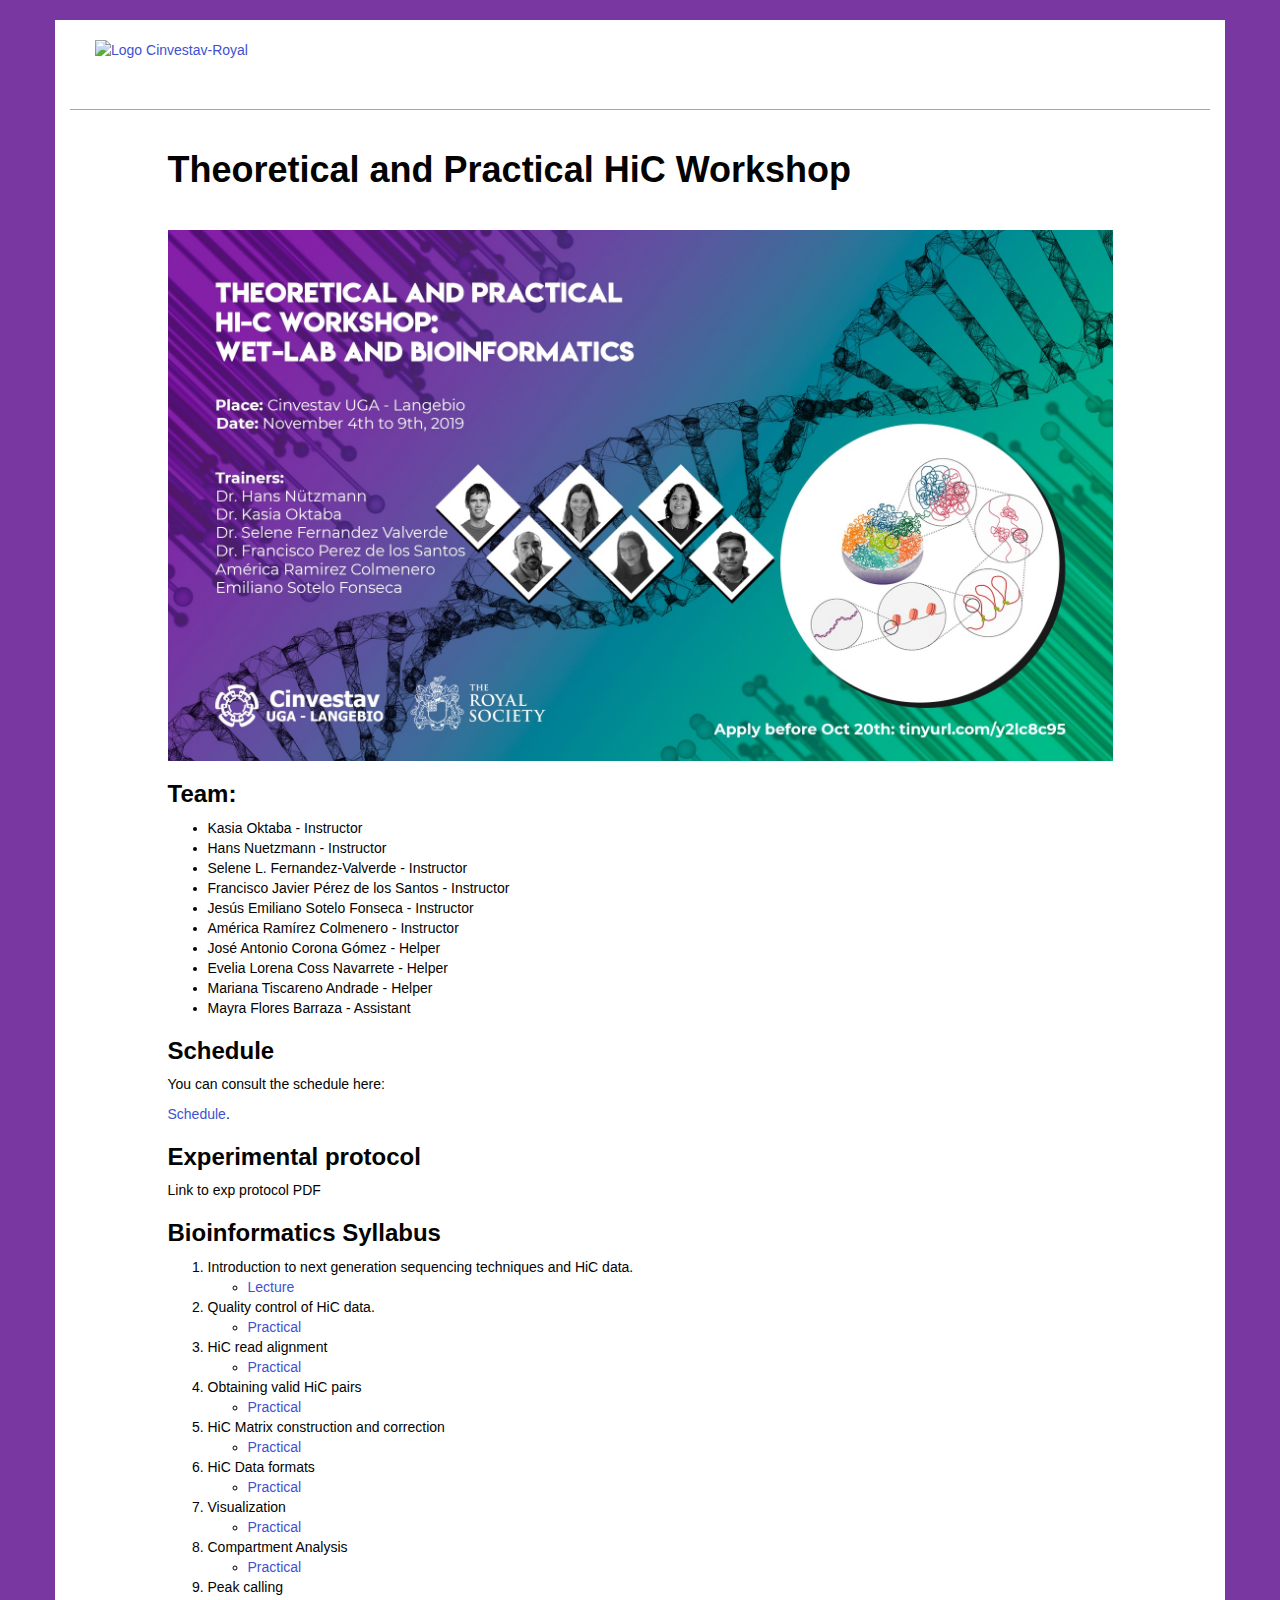
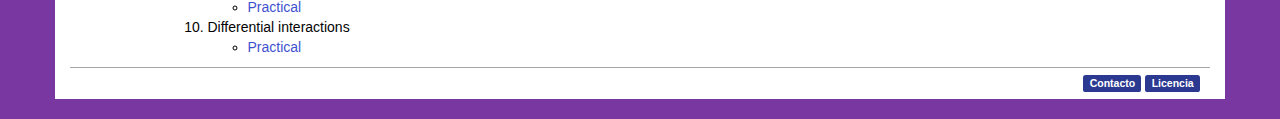
==== index.html @ 0278a22d "First commit" ====
<!DOCTYPE html>
<html>
  <head>
    <meta charset="utf-8">
    <meta name="generator" content="pandoc">
    <title>CABANA Workshop: Theoretical and Practical HiC Workshop</title>
    <link rel="shortcut icon" type="image/x-icon" href="/favicon.ico" />
    <meta name="viewport" content="width=device-width, initial-scale=1.0" />
    <link rel="stylesheet" type="text/css" href="css/bootstrap/bootstrap.css" />
    <link rel="stylesheet" type="text/css" href="css/bootstrap/bootstrap-theme.css" />
    <link rel="stylesheet" type="text/css" href="css/swc.css" />
    <link rel="alternate" type="application/rss+xml" title="PBI - Transcriptomica" href="http://bi.ira.cinvestav.mx:8282/"/>
    <meta charset="UTF-8" />
    <!-- HTML5 shim, for IE6-8 support of HTML5 elements -->
    <!--[if lt IE 9]>
      <script src="http://html5shim.googlecode.com/svn/trunk/html5.js"></script>
    <![endif]-->
  </head>
  <body class="lesson">
    <div class="container card">
      <div class="banner">
        <a href="https://liz-fernandez.github.io/HiC-Langebio/" title="HiC Workshop">
          <img alt="Logo Cinvestav-Royal" src="img/cinvestav_Royal.jpg" />
        </a>
      </div>
      <article>
      <div class="row">
        <div class="col-md-10 col-md-offset-1">
                    <h1 class="title">Theoretical and Practical HiC Workshop</h1>
          <div class="figure">
<img src="img/Flyer_HiC_Workshop.jpg" />

</div>
<h3 id="team">Team:</h3>
<ul>
<li>Kasia Oktaba - Instructor</li>
<li>Hans Nuetzmann - Instructor</li>
<li>Selene L. Fernandez-Valverde - Instructor</li>
<li>Francisco Javier Pérez de los Santos - Instructor</li>
<li>Jesús Emiliano Sotelo Fonseca - Instructor</li>
<li>América Ramírez Colmenero - Instructor</li>
<li>José Antonio Corona Gómez - Helper</li>
<li>Evelia Lorena Coss Navarrete - Helper</li>
<li>Mariana Tiscareno Andrade - Helper</li>
<li>Mayra Flores Barraza - Assistant</li>
</ul>
<h3 id="schedule">Schedule</h3>
<p>You can consult the schedule here:</p>
<p><a href="https://docs.google.com/document/d/1ToIqbE2ANcaL2NIeprm4A3_wXU54vLlRay7s1IzhuKo/edit?usp=sharing">Schedule</a>.</p>
<h3 id="experimental-protocol">Experimental protocol</h3>
<p>Link to exp protocol PDF</p>
<h3 id="bioinformatics-syllabus">Bioinformatics Syllabus</h3>
<ol style="list-style-type: decimal">
<li>Introduction to next generation sequencing techniques and HiC data.
<ul>
<li><a href="">Lecture</a></li>
</ul></li>
<li>Quality control of HiC data.
<ul>
<li><a href="01-quality.html">Practical</a></li>
</ul></li>
<li>HiC read alignment
<ul>
<li><a href="02-mapping.html">Practical</a></li>
</ul></li>
<li>Obtaining valid HiC pairs
<ul>
<li><a href="03-validpairs.html">Practical</a></li>
</ul></li>
<li>HiC Matrix construction and correction
<ul>
<li><a href="04-matrix.html">Practical</a></li>
</ul></li>
<li>HiC Data formats
<ul>
<li><a href="05-hicformats.html">Practical</a></li>
</ul></li>
<li>Visualization
<ul>
<li><a href="06-hicvisualization.html">Practical</a></li>
</ul></li>
<li>Compartment Analysis
<ul>
<li><a href="07-hiccompartments.html">Practical</a></li>
</ul></li>
<li>Peak calling
<ul>
<li><a href="08-peaks.html">Practical</a></li>
</ul></li>
<li>Differential interactions
<ul>
<li><a href="09-diffinteractions.html">Practical</a></li>
</ul></li>
</ol>
<!--
temp 
-->
        </div>
      </div>
      </article>
      <div class="footer">
        <a class="label swc-blue-bg" href="mailto:selene.fernandez.valverde@gmail.com">Contacto</a>
        <a class="label swc-blue-bg" href="LICENSE.html">Licencia</a>
      </div>
    </div>
    <!-- Javascript placed at the end of the document so the pages load faster -->
    <script src="http://software-carpentry.org/v5/js/jquery-1.9.1.min.js"></script>
    <script src="css/bootstrap/bootstrap-js/bootstrap.js"></script>
    <script src='https://cdn.mathjax.org/mathjax/latest/MathJax.js?config=TeX-AMS-MML_HTMLorMML'></script>
  </body>
</html>
---- css/swc.css ----
/* Card is used only at lessons */
div.container.card {
	background-color: white;
}

/* Headings */
h1, h2, h3, h4, h5, h6 {
    font-family: "Open Sans", "Helvetica", "Arial", sans-serif;
    font-weight: bold;
}

h1, h2 {
    margin-top: 40px;
    margin-bottom: 10px;
}

h1.title {
    margin: 40px 0px;
}

h1 a, h2 a, h3 a, h4 a, h5 a, h6 a {
    color: inherit;
}

h2 code, h3 code, h4 code, h5 code, h6 code {
    font-size: inherit;
}

/* Objectives, Callout Box, Challenges and prerequisites are now rendered as
Bootstrap panels.  There's a pandoc error with rendering headers nested under
blockquote: these headers don't preserve attributes.  It means we have to
manually set styles for these headers to look like Bootstrap's "panel-title"
class. */
.panel-heading h1,
.panel-heading h2,
.panel-heading h3,
.panel-heading h4,
.panel-heading h5,
.panel-heading h6 {
    margin-top: 0px;
    margin-bottom: 0px;
    color: inherit;
    font-size: 16px;
    font-family: inherit;
    font-weight: 500;
    line-height: 1.1;
}

/* Make space between the glyphicon and the rest of the header */
.panel-heading h1 span,
.panel-heading h2 span,
.panel-heading h3 span,
.panel-heading h4 span,
.panel-heading h5 span,
.panel-heading h6 span {
    padding-right: 10px;
}

/* Make the CSS compatible with Pandoc <= 1.13.2 and Pandoc > 1.14. */
h1.panel,
h2.panel,
h3.panel,
h4.panel,
h5.panel,
h6.panel {
    margin-top: 0px;
    margin-bottom: 0px;
    border: 0px;
    color: inherit;
    background-color: inherit;
    background-image: inherit;
    box-shadow: none;
}

/* Comments in code. */
.comment {
    color: purple;
}

/* Error messages. */
.err {
    color: darkred;
    font-style: italic;
}

/* Things to fix. */
.fixme {
    text-decoration: underline;
    color: darkred;
    background-color: lightgray;
}

/* Highlighted changes in code. */
.highlight {
    background-color: mistyrose;
}

/* Manual input. */
.in {
    color: darkgreen;
}

/* Program output. */
.out {
    color: darkblue;
    font-style: italic;
}

/* Putting shadows around things. */
.shadow {
    -moz-box-shadow: 0 0 30px 5px #999;
    -webkit-box-shadow: 0 0 30px 5px #999;
    box-shadow: 0 0 30px 5px #999;
}

/* Things to understand (lead-in to sections in book). */
.understand {
    background-color: lightyellow;
}

/* Block quotations. */
blockquote {
    margin: 1em;
    padding: 1em 1em .5em 1em;
    width: 90%;
    font-size: inherit;
}

/* Citation for testimonial quote. */
blockquote.testimonial cite {
    font-style: italic;
    font-size: inherit;
}

/* Images
 *
 * Rules from http://getbootstrap.com/css/#images-responsive.
 *
 * This is compatible with Pandoc behavior for HTML and HTML5. */
article img {
    max-width: 100%;
    height: auto;
    display: block;
    margin-left: auto;
    margin-right: auto;
}

article div.figure,
article figure {
    text-align: center;
}

article p.caption::before,
article figcaption::before {
    content: "Figure: ";
}

/* Main body of pages. */
body {
    font-family: "Open Sans", "Helvetica", "Arial", sans-serif;
    color: rgb(03, 03, 03);
}

body.workshop, body.lesson {
	background-color: #7938A1; /* Changed color for HiC workshop */
	margin: 20px 0;
}

/* Styling for editorial stylesheet */
body.stylesheet {
    background: #ffffff;
    width: 60em;
    margin: 20px auto;
}

/* Code sample */
pre.sourceCode,
pre.input {
    color: ForestGreen;
}
pre.output {
    color: MediumBlue;
}
pre.error {
    color: Red;
}

@media (max-width: 700px) {
    div.banner a img {
        padding: 20px 0px;
    }
}

/*----------------------------------------*/
/* Override Bootstrap CSS                 */
/*----------------------------------------*/

/* navbar */
.navbar {
    min-height: 85px;
    margin-bottom: 0;
}

.navbar-nav {
  margin: 15px 10px 0px 0px;
}

#swc-navbar {
    border-top: 5px solid #2b3990;
    width: 100%;
    background:  #d6d6d6;
    border-bottom: 1px solid #CCC;
}

.navbar-brand {
   position: absolute;
   padding-top: 7px;
}

.navbar-brand img {
    width: 250px;
    height: 50px;
}

#swc-navbar-search {
  background-color: #ffffff;
  color: #666666;
  border-color:#2b3990;
  width: 150px;
}

.navbar-default .navbar-nav > li > a {
   color: #20267D;
}

.navbar-nav li {
    margin-right: -7px;
    margin-left: -7px;
}

.navbar-nav .navbar {
    diplay: inline-block;
    float: none;
}

.navbar .navbar-collapse {
    text-align: center;
}

.navbar-nav .nav-collapse .nav > li > a,
.navbar-nav .nav-collapse .dropdown-menu a {
  color: #2b3990;
  text-align: center;
}

.navbar-nav .nav .active > a,
.navbar-nav .nav .active > a:hover, .navbar-nav .nav .active > a:focus {
    color: #ffffff;
    background-color: #20267D;
}

.navbar-nav .nav li.dropdown.open > .dropdown-toggle,
.navbar-nav .nav li.dropdown.active > .dropdown-toggle,
.navbar-nav .nav li.dropdown.open.active > .dropdown-toggle {
    color: #ffffff;
     background-color: #20267D;
}
.navbar-nav .nav li.dropdown.active > .dropdown-toggle .caret {
    border-top-color: #999999;
    border-bottom-color: #999999;
}
.navbar-nav .nav li.dropdown.open > .dropdown-toggle .caret {
    border-top-color: #ffffff;
    border-bottom-color: #ffffff;
}

blockquote p {
    font-size: inherit;
    font-weight: inherit;
    line-height: inherit;
}

blockquote h2{
   margin-top: 0px;
}

/* readability: darken the alert colour for contrast with background */

.alert {
    color: rgb(0, 0, 0);
}

code {
    color: #333333;
}

/* Top banner of every page. */
div.banner {
	background-color: #FFFFFF;
	width: 100%;
	height: 90px;
	margin: 0px;
	padding: 0;
	border-bottom: 1px solid #A6A6A6;
}

/* Padding around image in top banner. */
div.banner a img {
	padding: 20px 25px;
}

/* Explanatory call-out boxes. */
div.box {
    width: 54em;
    background-color: mistyrose;
    display: block;
    margin-left: auto;
    margin-right: auto;
    padding-top: 1px;
    padding-bottom: 1px;
    padding-left: 10px;
    padding-right: 10px;
    outline-color: gray;
    outline-width: 1px;
    outline-style: solid;
}

/* Level 2 headings inside pages. */
div.content div h3 {
    border-bottom: 1px solid #CCCCCC;
    display: block;
    font-family: Verdana,"BitStream vera Sans";
    margin-top: 10px;
    padding: 0 5px 3px;
}

/* PDF and slide files referenced from lectures. */
div.files {
    padding: 10px;
}

.swc-blue-bg {
   /*background-color: #20267D;*/
   /* svg colour is slightly different? */
    background: #2b3990;
}

/* Main menu at the top of every page. */
div.mainmenu {
    clear: both;
    background-color: #F4F4F4;
    margin: 0px;
    padding: 3px 0px 3px 25px;
    border-bottom: 1px solid #A6A6A6;
    height: 30px
}

/* Narration for audio-only lectures. */
div.narration {
    text-align: center;
    font-size: 2em;
}

/* Table of contents. */
div.toc {
    /* No special styling yet. */
}

.transcript {
    display: table;
}

.transcript .media img {
    border: 1px solid grey;
}

/* YouTube video embed. */
div.youtube {
    text-align: center;
    padding: 10px;
}

/* Glossary description lists. */
dl.gloss {
    /* Empty for now. */
}

/* Displaying YouTube videos. */
iframe.youtube_player {
    border: 0;
    text-align: center;
    width: 640px;
    height: 500px;
}

/* Sections in book chapters. */
section {
    clear: both;
}

/* Person's name in team.html. */
.person {
    font-weight: bold;
    font-style: italic;
}

/* Short review of book in bibliography. */
span.review {
    font-style: italic;
}

/* Bibliography book covers. */
img.book-cover {
    width: 80px;
}

/* Blog calendar table in blog/index.html. */
table.blogcalendar th {
    text-align  : right;
    font-weight : bold;
}

/* See above. */
table.blogcalendar th.left {
    text-align : left;
}

/* See above. */
table.blogcalendar tr td {
    text-align : right;
}

/* Blog index tables in blog/index.html. */
table.blogindex td.date {
    text-align: left ;
    width:10em;
}

/* Tables used for displaying choices in challenges. */
table.choices tr td {
    vertical-align : top;
}

/* Database tables do _not_ have double borders */
table.outlined {
    border-collapse: collapse;
}

/* Link items (to workshop pages) in the workshops tables */
table.workshops td.link {
    width: 50%;
    text-align: left;
}

/* Spacer items (i.e. ellipsis) on the workshops tables */
table.workshops td.spacer {
   max-width: 100%;
   text-align: center;
}

/* Date columns on the workshops tables */
table.workshops td.date {
    width: 50%;
    text-align: right;
}

/* Badge modal dialog */
#assertion-modal {
    width:700px;
    margin-left:-350px;
}
#assertion-modal iframe {
    background-color: transparent;
    border: 0px none transparent;
    padding: 0px;
    width: 100%;
    height: 20em;
}

#assertion-model img.badge {
    position: absolute;
    right: 15px;
    bottom: 35px;
    opacity: 0.5;
}

#modal-badge-img {
  position:absolute;
  right: 25px;
  bottom: 25px;
  opacity: 0.5;
}
#assertion-modal.in {
  color: black;
}

/* list with checkbox as bullet */
ul.checklist {
  list-style-image: url('../img/checkbox.png');
}

/* FAQ */
dl.faq dt {
    font-style: italic;
    font-weight: bold;
}

section.content {
    width:100%;
    background: white;
}

dd {
    margin-left: 10px;
}

.header.home {
    background: url(../img/header.png) no-repeat center center;
    background-attachment: fixed;
    -webkit-background-size: cover;
    -moz-background-size: cover;
    -o-background-size: cover;
    background-size: cover;
}

.header {
    background:#2b3990;
}

.header h1 {
    line-height: 1.1;
    margin: 60px 0px 80px;
    font-size: 40pt;
}

table {
    margin-bottom: 15px;
}

table th, table td {
    padding: 5px 10px;
}

table > thead > .header {
    background: transparent;
}

table > thead > tr > td, table > thead > tr > th,
table > tbody > tr > td, table > tbody > tr > th,
table > tfoot > tr > td, table > tfoot > tr > th {
    border: 1px solid #DDD;
}

table > thead > tr > th,
table > thead > tr > td {
    border-bottom-width: 2px;
}

table tbody > tr:nth-of-type(2n+1) {
    background-color: #F9F9F9;
}

#header-text {
    font-size:20pt;
    margin:0;
}

#home-options {
    background:#F6F6F6;
    border-top:1px solid #DDDDDD;
    border-bottom:1px solid #DDDDDD;
    padding:20px 0;
    margin-bottom:20px;
}

#title {
    background:#F6F6F6;
    border-top:1px solid #DDDDDD;
    border-bottom:1px solid #DDDDDD;
    padding:0 0 20px;
    margin-bottom:20px;
}

h5 a:link, h5 a:visited,
h4 a:link, h4 a:visited,
h3 a:link, h3 a:visited {
    color:#2b3990;
}

h5 a:hover,
h4 a:hover,
h3 a:hover {
    color:#C26D17;
    text-decoration: none;
}

a {
    color:#3E51CF;
    -webkit-transition: all 0.2s ease;
    -moz-transition: all 0.2s ease;
    -o-transition: all 0.2s ease;
    transition: all 0.2s ease;
}

a:hover {
    color:#965412;
}

footer {
    background: #2b3990;
    padding: 20px 0;
    font-size: 10pt;
    margin-top: 10px;
}

footer a, footer a:hover{
    color:#FFF;
    padding-left: 10px;
}

footer .container .links {
    background:url('../img/software-carpentry-banner-white.png') no-repeat;
    background-size: 200px;
    background-position: 0;
    min-height: 40px;
    padding: 20px 0px 0px 200px;
    text-align: right;
}


/* Footer of every page. */
/* TODO -- might clash with site footer */
div.footer {
    clear: both;
    background: url("/img/main_shadow.png") repeat-x scroll center top #FFFFFF;
    padding: 4px 10px 7px 10px;
   border-top: 1px solid #A6A6A6;
    text-align: right;
}


/* doesn't seem to be used on site, workshop or lesson */
/* Chapter titles. */
div.chapter h2 {
    text-align: center;
    font-style: italic;
}


/* For the Request a Workshop form */
#ss-form .ss-q-title {
    display: block;
    font-weight: bold;
    padding-bottom: 0.5em;
}
#ss-form .ss-required-asterisk {
    color: #c43b1d;
}
#ss-form label {
    display:inline;
    cursor: default;
}
#ss-form .ss-secondary-text {
    color: #666;
}
#ss-form .ss-form-entry {
    margin-bottom: 1.5em;
}
#ss-form ul {
    margin:0;
    padding:0;
    list-style: none;
}
#ss-form ol {
    margin:0;
}
#ss-form .ss-choice-item {
    line-height: 1.3em;
    padding-bottom: .5em;
}
#ss-form .ss-q-long {
    resize: vertical;
    width: 70%;
}
#ss-form .error-message, .required-message {
    display: none;
}
#ss-form .ss-form-entry input {
  vertical-align: middle;
  margin: 0;
  padding:0 4px;
}
#ss-form .ss-choice-item-control {
  padding-right: 4px;
}


/* GitHub Ribbon */
#github-ribbon a {
    background: #000;
    color: #fff;
    text-decoration: none;
    font-family: arial, sans-serif;
    text-align: center;
    font-weight: bold;
    padding: 5px 40%;
    font-size: 1.2rem;
    line-height: 2rem;
    position: relative;
    transition: 0.5s;
    width: 100%;
    margin: 0 auto;
    white-space: nowrap;
    z-index: 99999;
}
#github-ribbon a:hover {
    background: #600;
    color: #fff;
}
#github-ribbon a::before, #github-ribbon a::after {
    content: "";
    width: 100%;
    display: block;
    position: absolute;
    top: 1px;
    left: 0;
    height: 1px;
    background: #fff;
}
#github-ribbon a::after {
    bottom: 1px;
    top: auto;
}

/* Collapse navbar */
@media (max-width: 993px) {
    .navbar-header {
        float: none;
	min-height: 80px;
    }
    .navbar-left,.navbar-right {
        float: none !important;
    }
    .navbar-toggle {
        display: block;
	background-color: #2b3990;
	margin-top: 22px;
	margin-right: 100px;
    }
    .navbar-collapse {
        border-top: 1px solid transparent;
        box-shadow: inset 0 1px 0 rgba(255,255,255,0.1);
    }
    .navbar-fixed-top {
		top: 0;
		border-width: 0 0 1px;
	}
    .navbar-collapse.collapse {
        display: none!important;
    }
    .navbar-nav {
        float: none!important;
    }
    .navbar-nav>li {
        float: none;
    }
    .navbar-nav>li>a {
        padding-top: 10px;
        padding-bottom: 10px;
    }
    .collapse.in{
  		display:block !important;
	}
}

@media (max-width: 600px) {
    .navbar-toggle {
	margin-right: 20px;
    }
    .navbar-brand img {
	width: 180px;
	height: 36px;
	margin-top: 10px
    }
    footer .container .links {
	background:url('../img/software-carpentry-banner-white.png') no-repeat;
	background-size: 180px;
	background-position: 0;
    }
}

/* GitHub ribbon breaking point */
@media screen and (min-width: 600px) {
    #github-ribbon {
        position: absolute;
        display: block;
        top: 0;
        right: 0;
        width: 150px;
        overflow: hidden;
        height: 150px;
    }
    #github-ribbon a {
        width: 200px;
        position: absolute;
        padding: 5px 40px;
        top: 40px;
        right: -40px;
        transform: rotate(45deg);
        -webkit-transform: rotate(45deg);
        box-shadow: 1px 1px 10px rgba(0, 0, 0, 0.8);
    }
}
@media (max-width: 599px) {
    .header h1 {
        font-size: 20pt;
    }
    #header-text {
        font-size: 16pt;
    }
    #github-ribbon {
        width: 100%;
    }
    #github-ribbon a {
        display: block;
        padding: 0px 0px;
        margin: 0px 0px;
    }
}
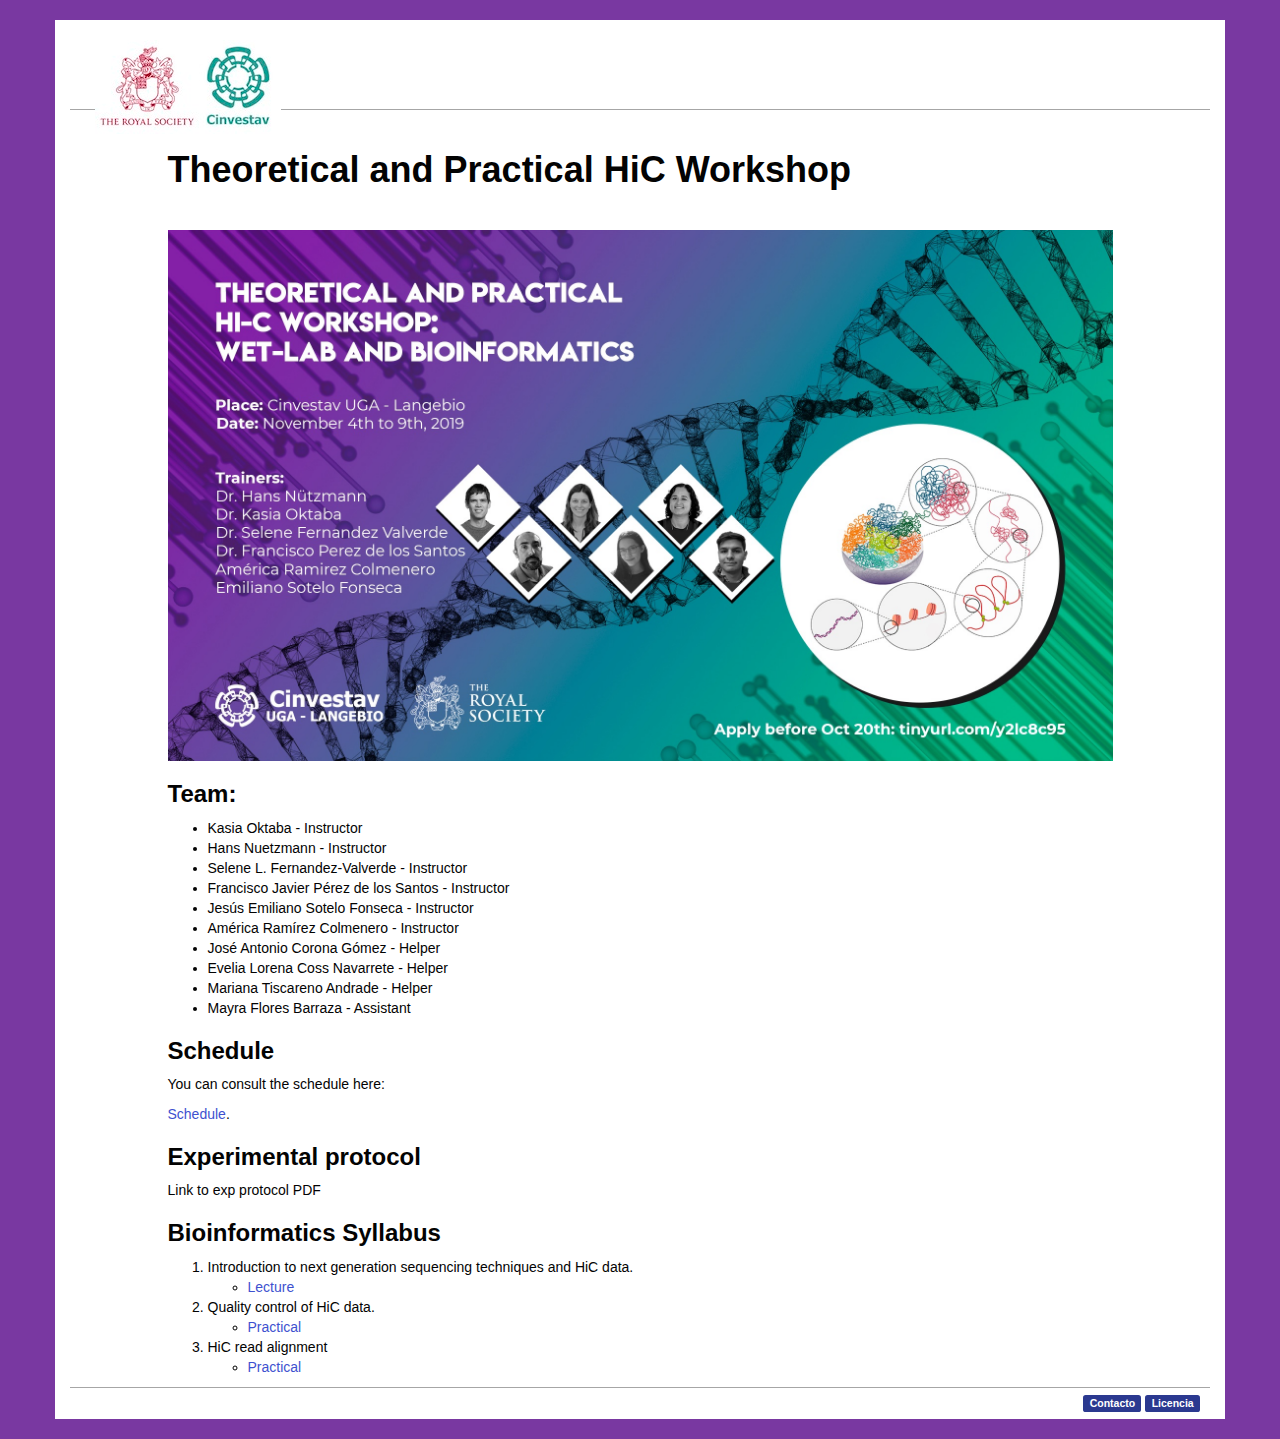
==== commit 098a831b: "Final changes prior to day 1" ====
--- a/index.html
+++ b/index.html
@@ -3,7 +3,7 @@
   <head>
     <meta charset="utf-8">
     <meta name="generator" content="pandoc">
-    <title>CABANA Workshop: Theoretical and Practical HiC Workshop</title>
+    <title>HiC Workshop: Theoretical and Practical HiC Workshop</title>
     <link rel="shortcut icon" type="image/x-icon" href="/favicon.ico" />
     <meta name="viewport" content="width=device-width, initial-scale=1.0" />
     <link rel="stylesheet" type="text/css" href="css/bootstrap/bootstrap.css" />
@@ -61,39 +61,21 @@
 </ul></li>
 <li>HiC read alignment
 <ul>
-<li><a href="02-mapping.html">Practical</a></li>
-</ul></li>
-<li>Obtaining valid HiC pairs
-<ul>
-<li><a href="03-validpairs.html">Practical</a></li>
-</ul></li>
-<li>HiC Matrix construction and correction
-<ul>
-<li><a href="04-matrix.html">Practical</a></li>
-</ul></li>
-<li>HiC Data formats
-<ul>
-<li><a href="05-hicformats.html">Practical</a></li>
-</ul></li>
-<li>Visualization
-<ul>
-<li><a href="06-hicvisualization.html">Practical</a></li>
-</ul></li>
-<li>Compartment Analysis
-<ul>
-<li><a href="07-hiccompartments.html">Practical</a></li>
-</ul></li>
-<li>Peak calling
-<ul>
-<li><a href="08-peaks.html">Practical</a></li>
-</ul></li>
-<li>Differential interactions
-<ul>
-<li><a href="09-diffinteractions.html">Practical</a></li>
+<li><a href="03-hicup.html">Practical</a></li>
 </ul></li>
 </ol>
 <!--
-temp 
+5. HiC Matrix construction and correction
+    * [Practical](04-matrix.html)
+8. HiC Data formats and visualization
+    * [Practical](05-visualization.html)
+9. Compartment Analysis
+    * [Practical](06-feature_calling.html)
+10. Peak calling 
+    * [Practical](08-peaks.html)
+11. Differential interactions
+    * [Practical](09-diffinteractions.html)
+
 -->
         </div>
       </div>
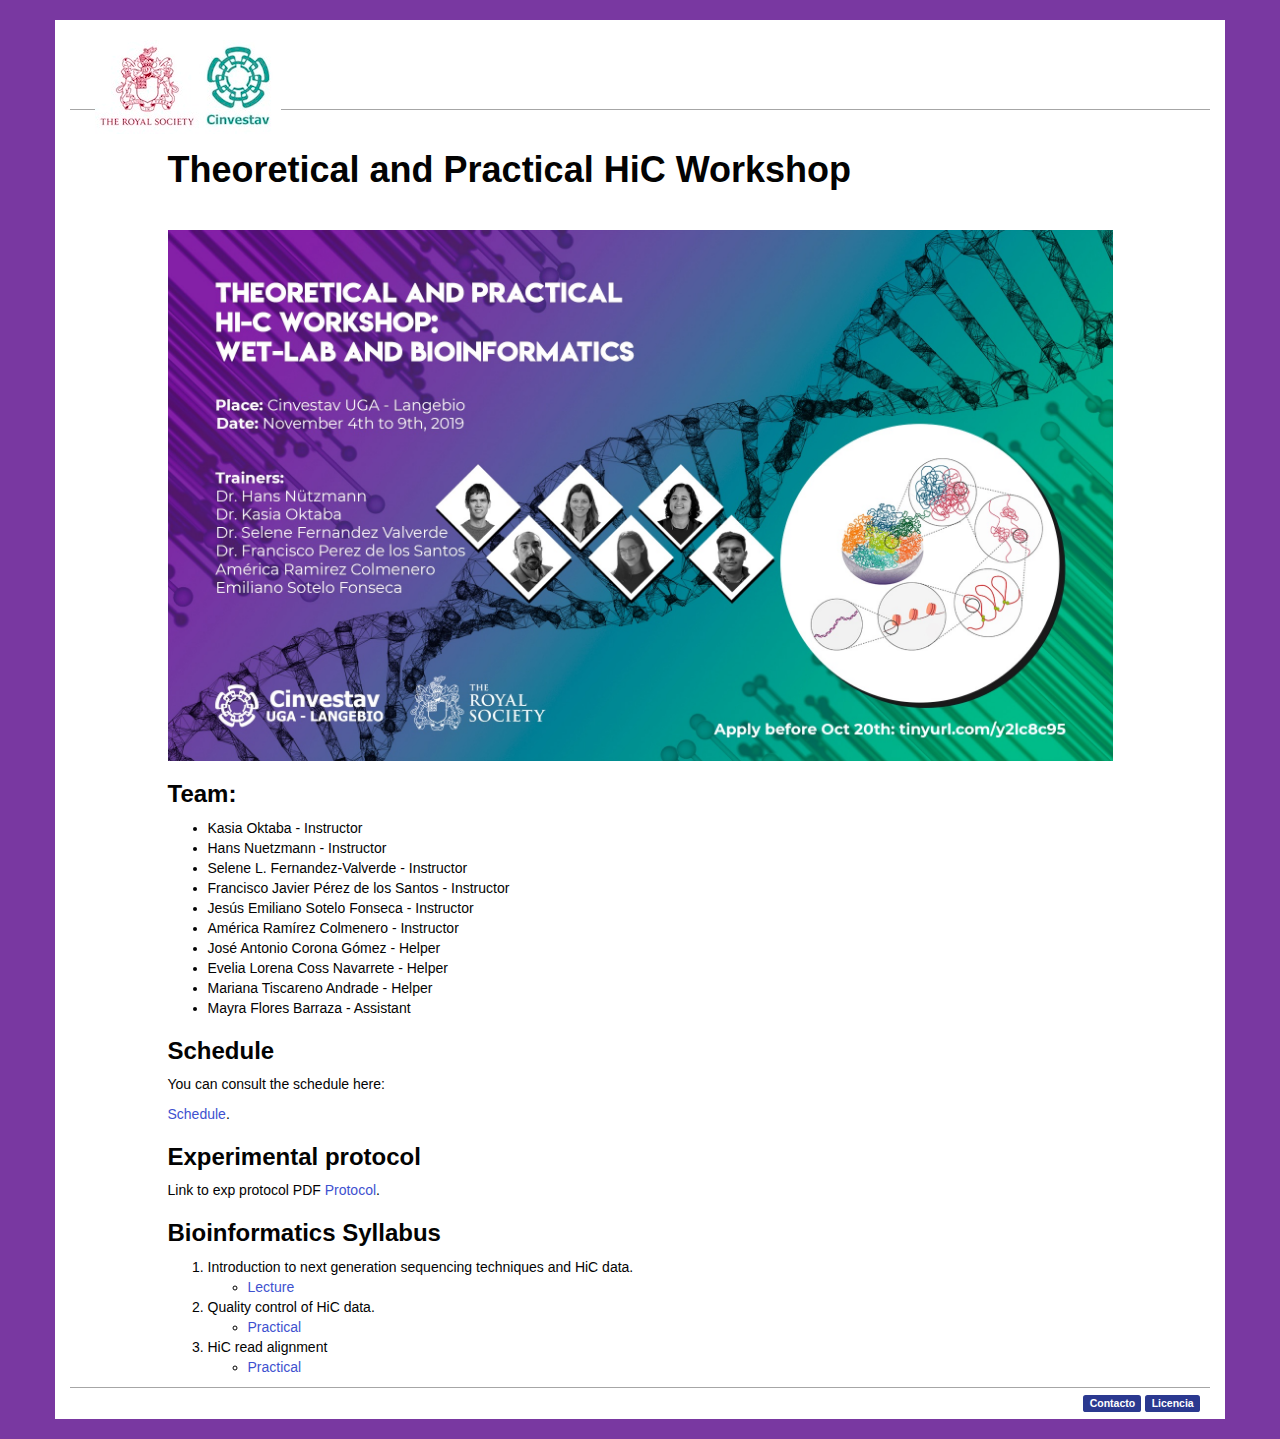
==== commit eb8cd378: "Added protocol pdf" ====
--- a/index.html
+++ b/index.html
@@ -48,7 +48,7 @@
 <p>You can consult the schedule here:</p>
 <p><a href="https://docs.google.com/document/d/1ToIqbE2ANcaL2NIeprm4A3_wXU54vLlRay7s1IzhuKo/edit?usp=sharing">Schedule</a>.</p>
 <h3 id="experimental-protocol">Experimental protocol</h3>
-<p>Link to exp protocol PDF</p>
+<p>Link to exp protocol PDF <a href="SLIDES/Hi_C_workshop_protocol_Final.pdf">Protocol</a>.</p>
 <h3 id="bioinformatics-syllabus">Bioinformatics Syllabus</h3>
 <ol style="list-style-type: decimal">
 <li>Introduction to next generation sequencing techniques and HiC data.
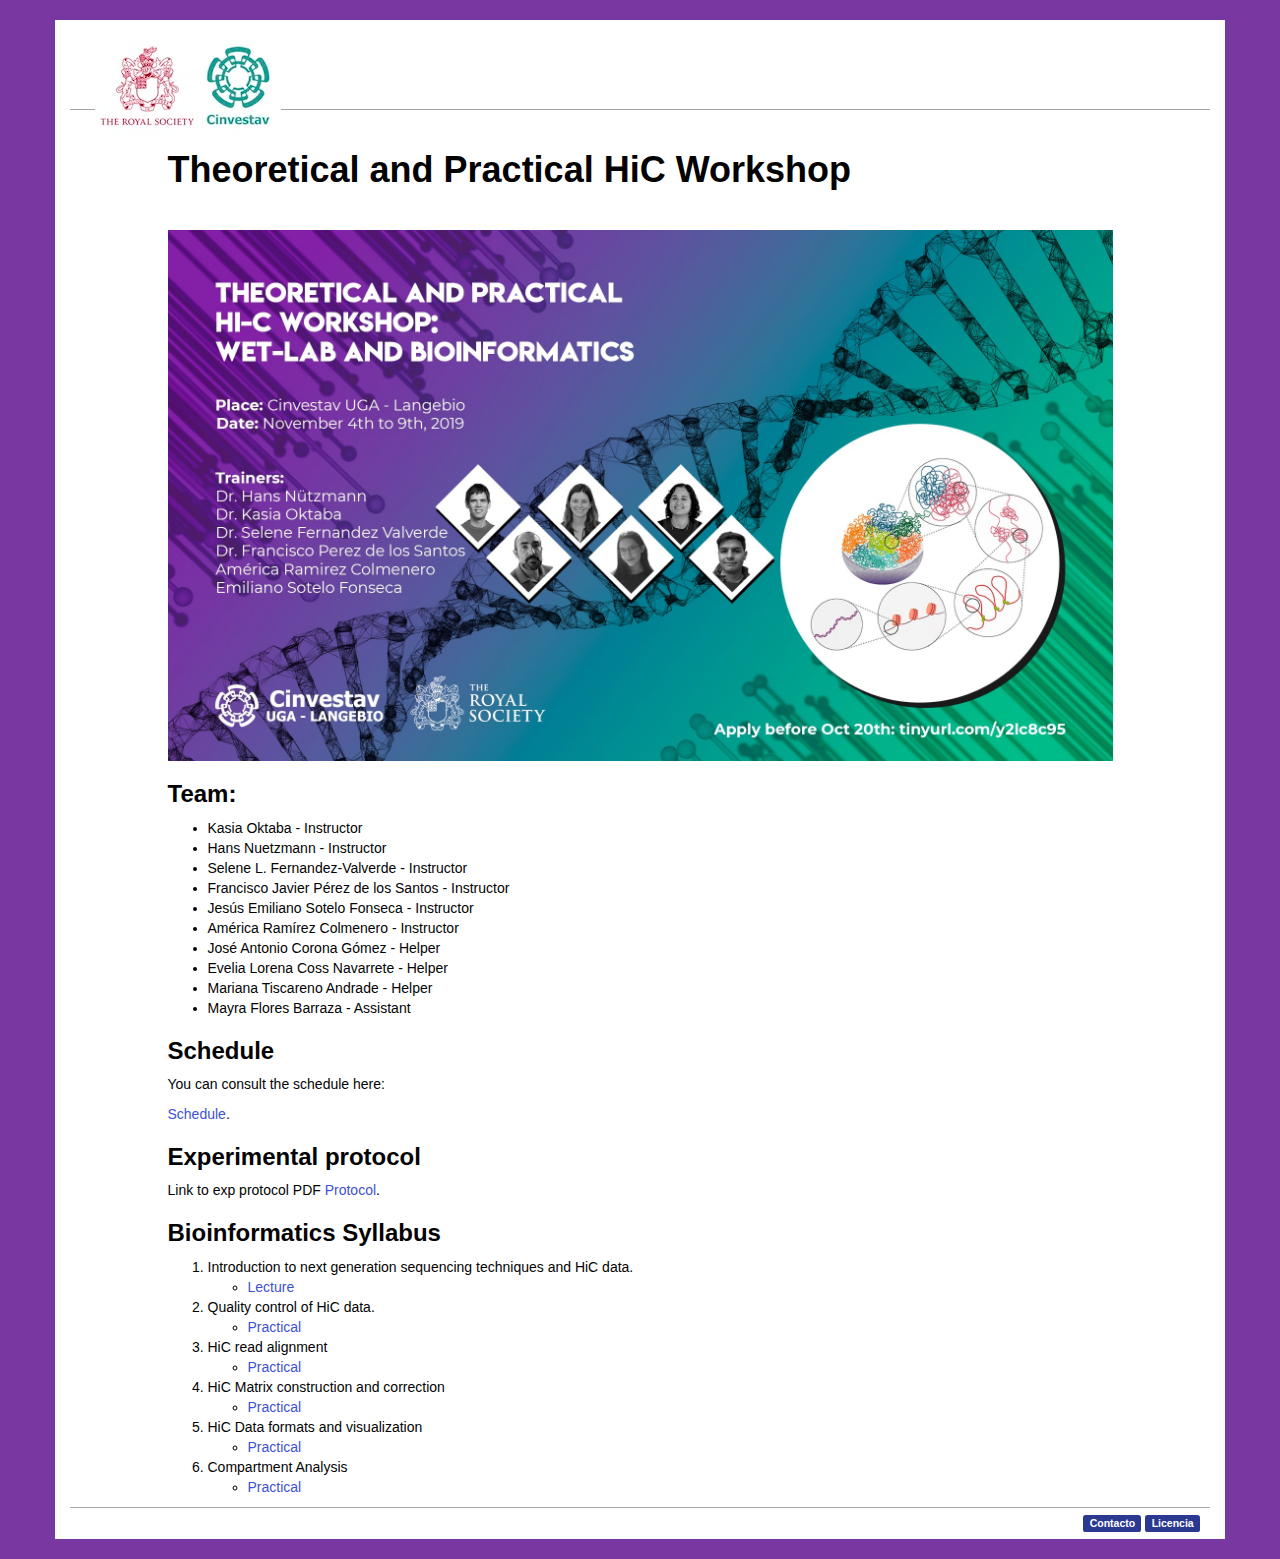
==== commit 0e1480c4: "added new lessons to index" ====
--- a/index.html
+++ b/index.html
@@ -63,19 +63,24 @@
 <ul>
 <li><a href="03-hicup.html">Practical</a></li>
 </ul></li>
+<li>HiC Matrix construction and correction
+<ul>
+<li><a href="04-matrix.html">Practical</a></li>
+</ul></li>
+<li>HiC Data formats and visualization
+<ul>
+<li><a href="05-visualization.html">Practical</a></li>
+</ul></li>
+<li>Compartment Analysis
+<ul>
+<li><a href="06-feature_calling.html">Practical</a></li>
+</ul></li>
 </ol>
 <!--
-5. HiC Matrix construction and correction
-    * [Practical](04-matrix.html)
-8. HiC Data formats and visualization
-    * [Practical](05-visualization.html)
-9. Compartment Analysis
-    * [Practical](06-feature_calling.html)
 10. Peak calling 
     * [Practical](08-peaks.html)
 11. Differential interactions
     * [Practical](09-diffinteractions.html)
-
 -->
         </div>
       </div>
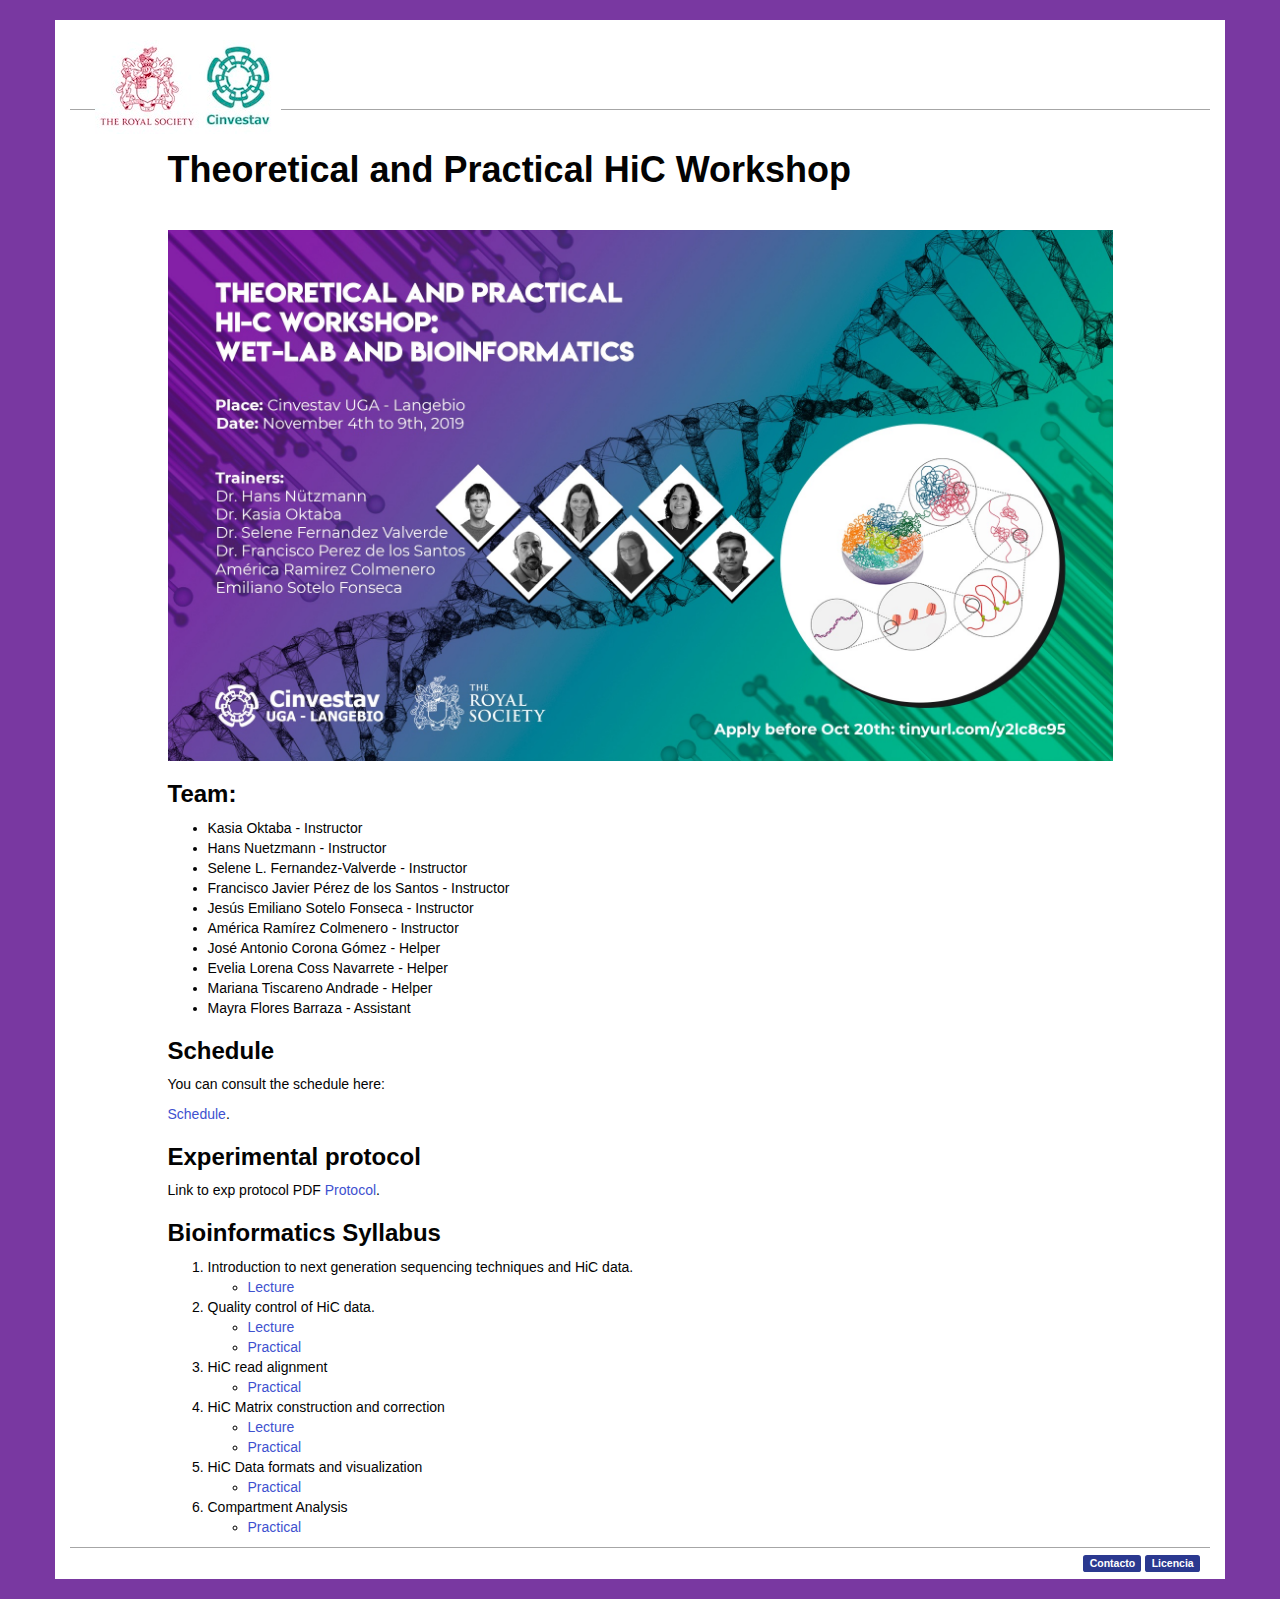
==== commit 73819c8b: "Added slides to welcome page" ====
--- a/index.html
+++ b/index.html
@@ -53,10 +53,11 @@
 <ol style="list-style-type: decimal">
 <li>Introduction to next generation sequencing techniques and HiC data.
 <ul>
-<li><a href="">Lecture</a></li>
+<li><a href="SLIDES/01_HiCWorkshop_Intro_to_NGS.pdf">Lecture</a></li>
 </ul></li>
 <li>Quality control of HiC data.
 <ul>
+<li><a href="SLIDES/01_lecture_mapping_filtering.pdf">Lecture</a></li>
 <li><a href="01-quality.html">Practical</a></li>
 </ul></li>
 <li>HiC read alignment
@@ -65,6 +66,7 @@
 </ul></li>
 <li>HiC Matrix construction and correction
 <ul>
+<li><a href="SLIDES/02_lecture_matrix_binning_correction.pdf">Lecture</a></li>
 <li><a href="04-matrix.html">Practical</a></li>
 </ul></li>
 <li>HiC Data formats and visualization
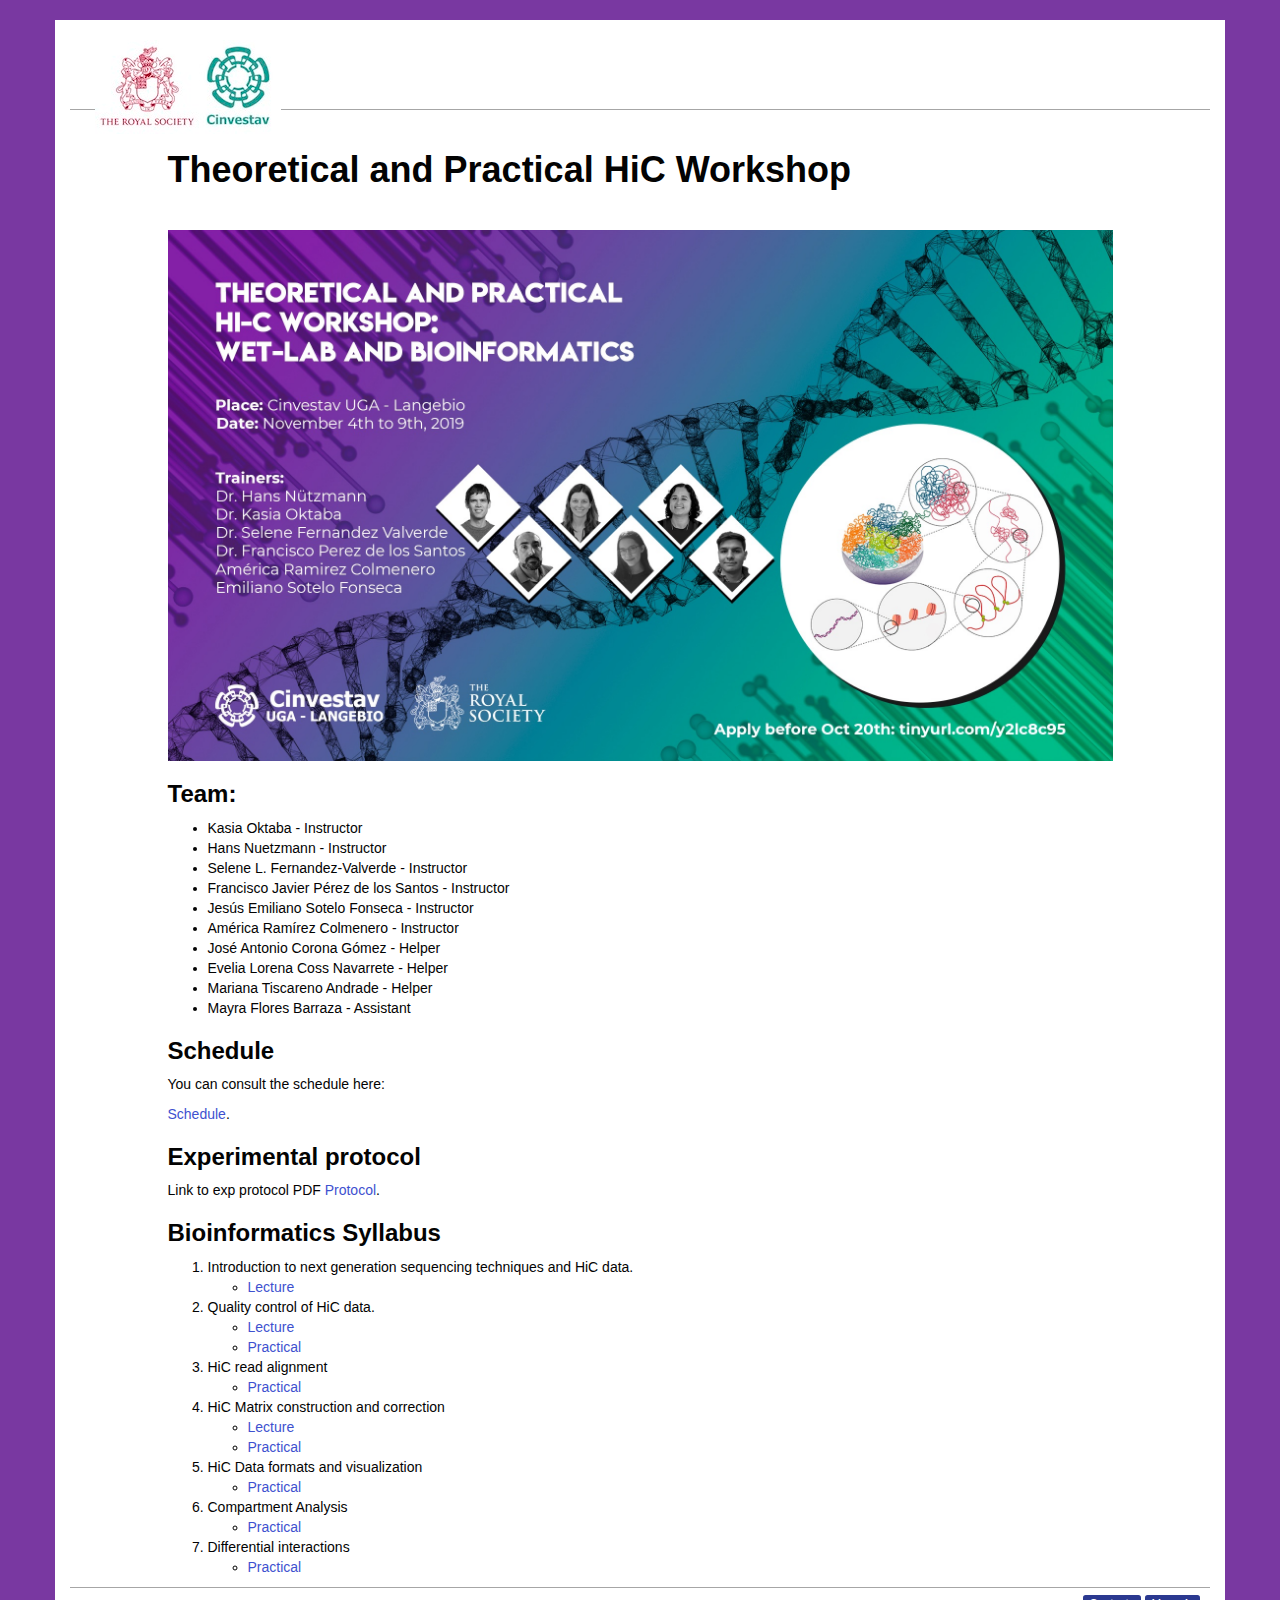
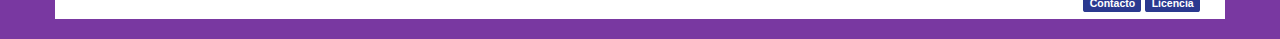
==== commit 1f652501: "Added lesson 7" ====
--- a/index.html
+++ b/index.html
@@ -77,13 +77,11 @@
 <ul>
 <li><a href="06-feature_calling.html">Practical</a></li>
 </ul></li>
+<li>Differential interactions
+<ul>
+<li><a href="07_diffhic.html">Practical</a></li>
+</ul></li>
 </ol>
-<!--
-10. Peak calling 
-    * [Practical](08-peaks.html)
-11. Differential interactions
-    * [Practical](09-diffinteractions.html)
--->
         </div>
       </div>
       </article>
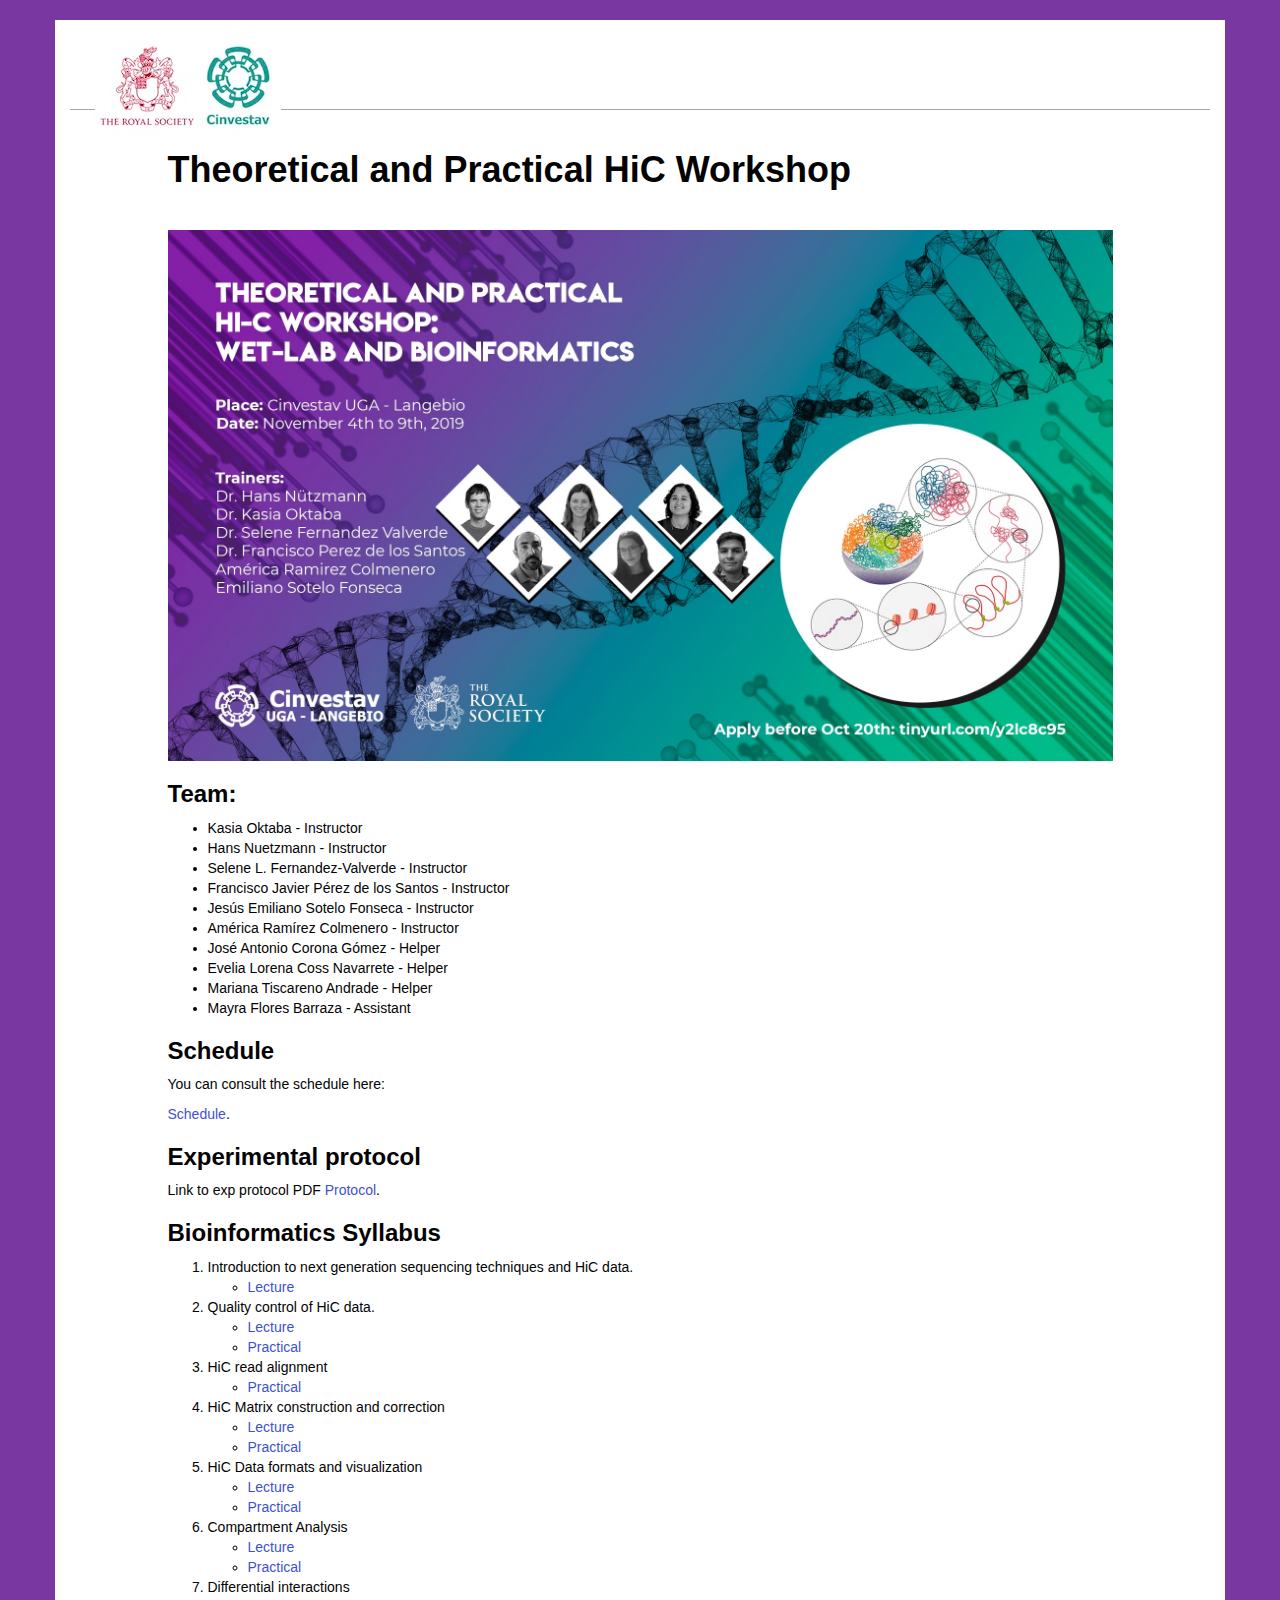
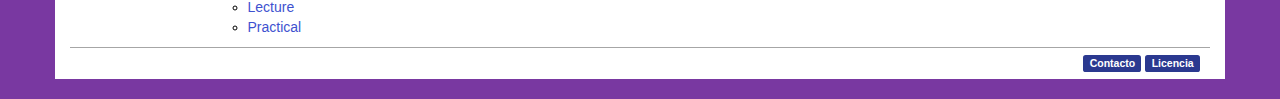
==== commit 7e832f7d: "Added final slides" ====
--- a/index.html
+++ b/index.html
@@ -57,7 +57,7 @@
 </ul></li>
 <li>Quality control of HiC data.
 <ul>
-<li><a href="SLIDES/01_lecture_mapping_filtering.pdf">Lecture</a></li>
+<li><a href="SLIDES/1_mapping_filtering.pdf">Lecture</a></li>
 <li><a href="01-quality.html">Practical</a></li>
 </ul></li>
 <li>HiC read alignment
@@ -71,14 +71,17 @@
 </ul></li>
 <li>HiC Data formats and visualization
 <ul>
+<li><a href="SLIDES/3_matrix_visualization.pdf">Lecture</a></li>
 <li><a href="05-visualization.html">Practical</a></li>
 </ul></li>
 <li>Compartment Analysis
 <ul>
+<li><a href="SLIDES/4_feature_annotation_compartments_tads.pdf">Lecture</a></li>
 <li><a href="06-feature_calling.html">Practical</a></li>
 </ul></li>
 <li>Differential interactions
 <ul>
+<li><a href="SLIDES/5_differential_interactions.pdf">Lecture</a></li>
 <li><a href="07_diffhic.html">Practical</a></li>
 </ul></li>
 </ol>
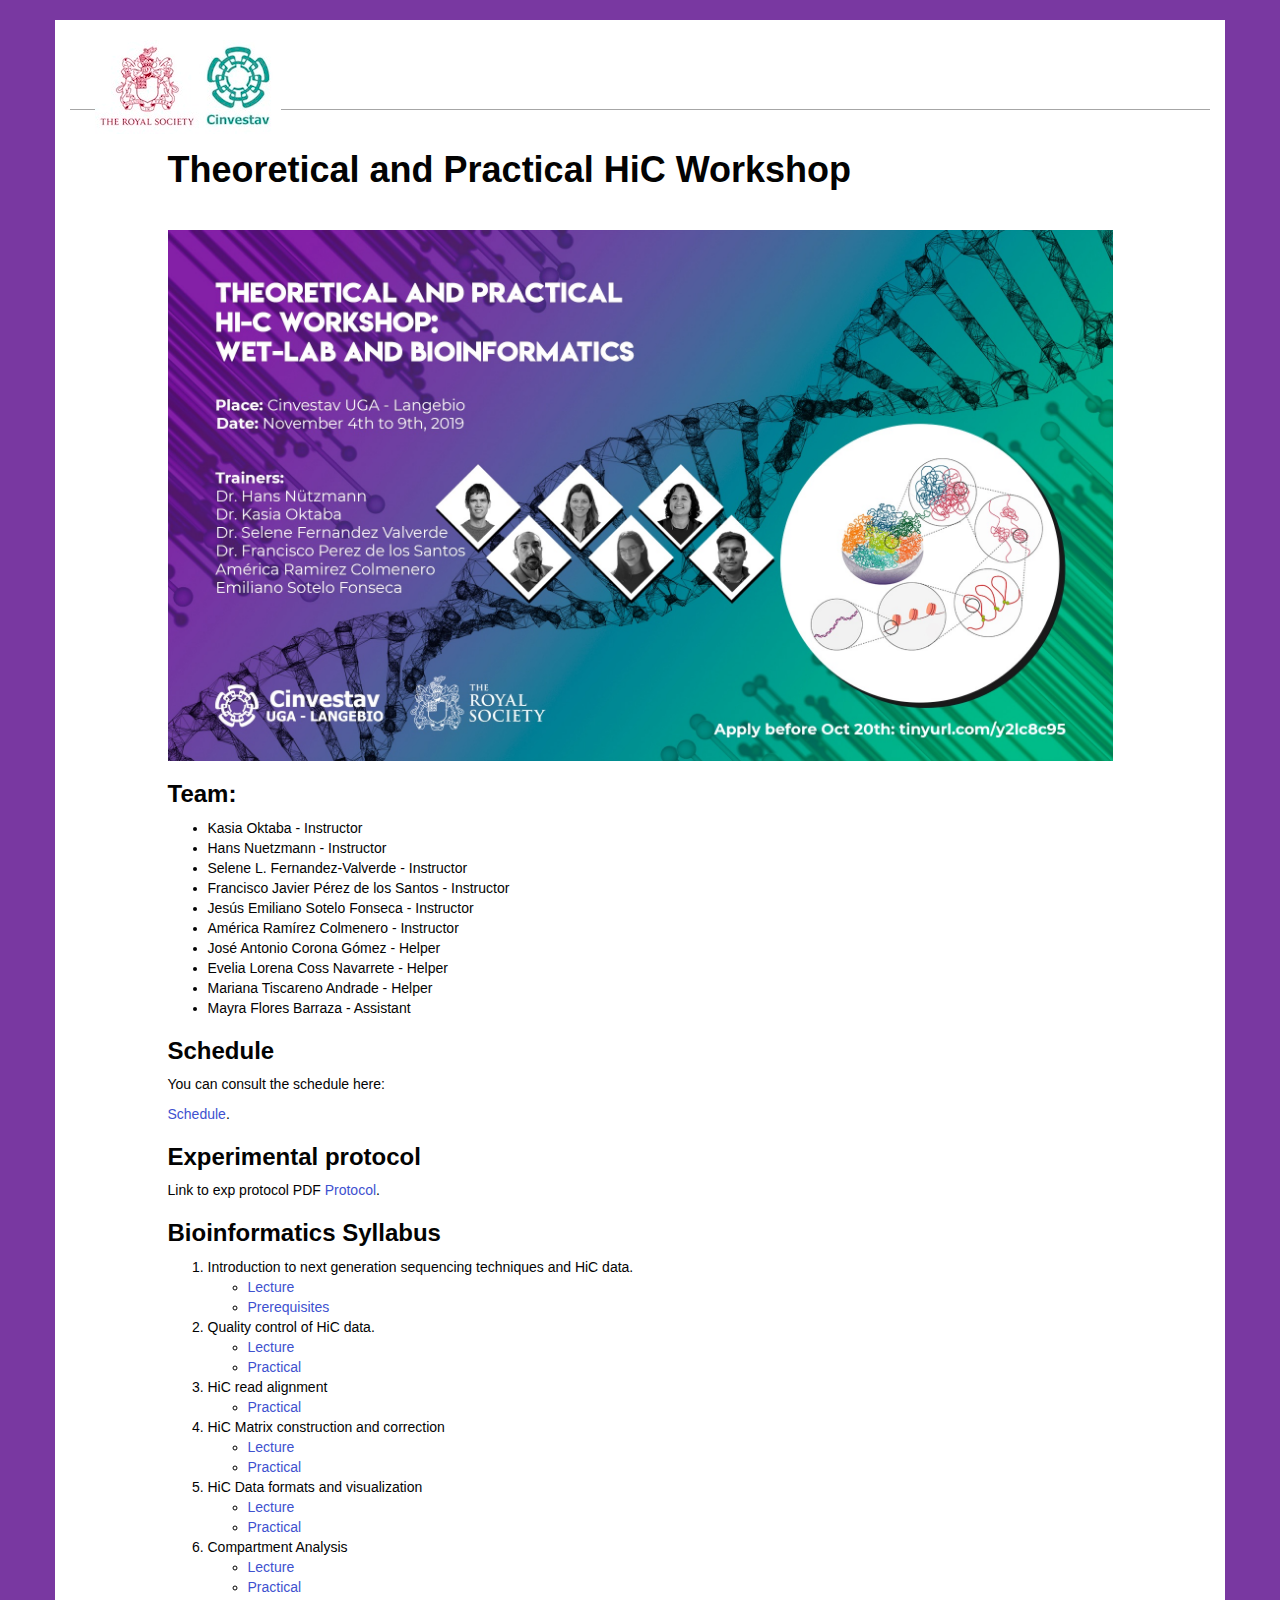
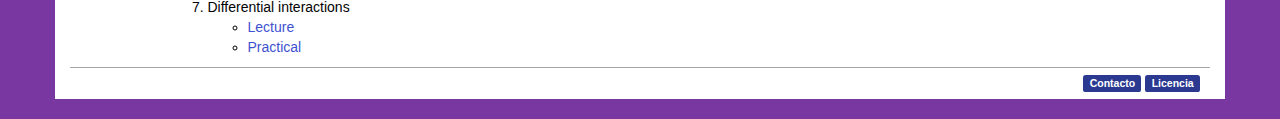
==== commit d39e4c73: "added prereq[" ====
--- a/index.html
+++ b/index.html
@@ -54,6 +54,7 @@
 <li>Introduction to next generation sequencing techniques and HiC data.
 <ul>
 <li><a href="SLIDES/01_HiCWorkshop_Intro_to_NGS.pdf">Lecture</a></li>
+<li><a href="00-prereq.html">Prerequisites</a></li>
 </ul></li>
 <li>Quality control of HiC data.
 <ul>
